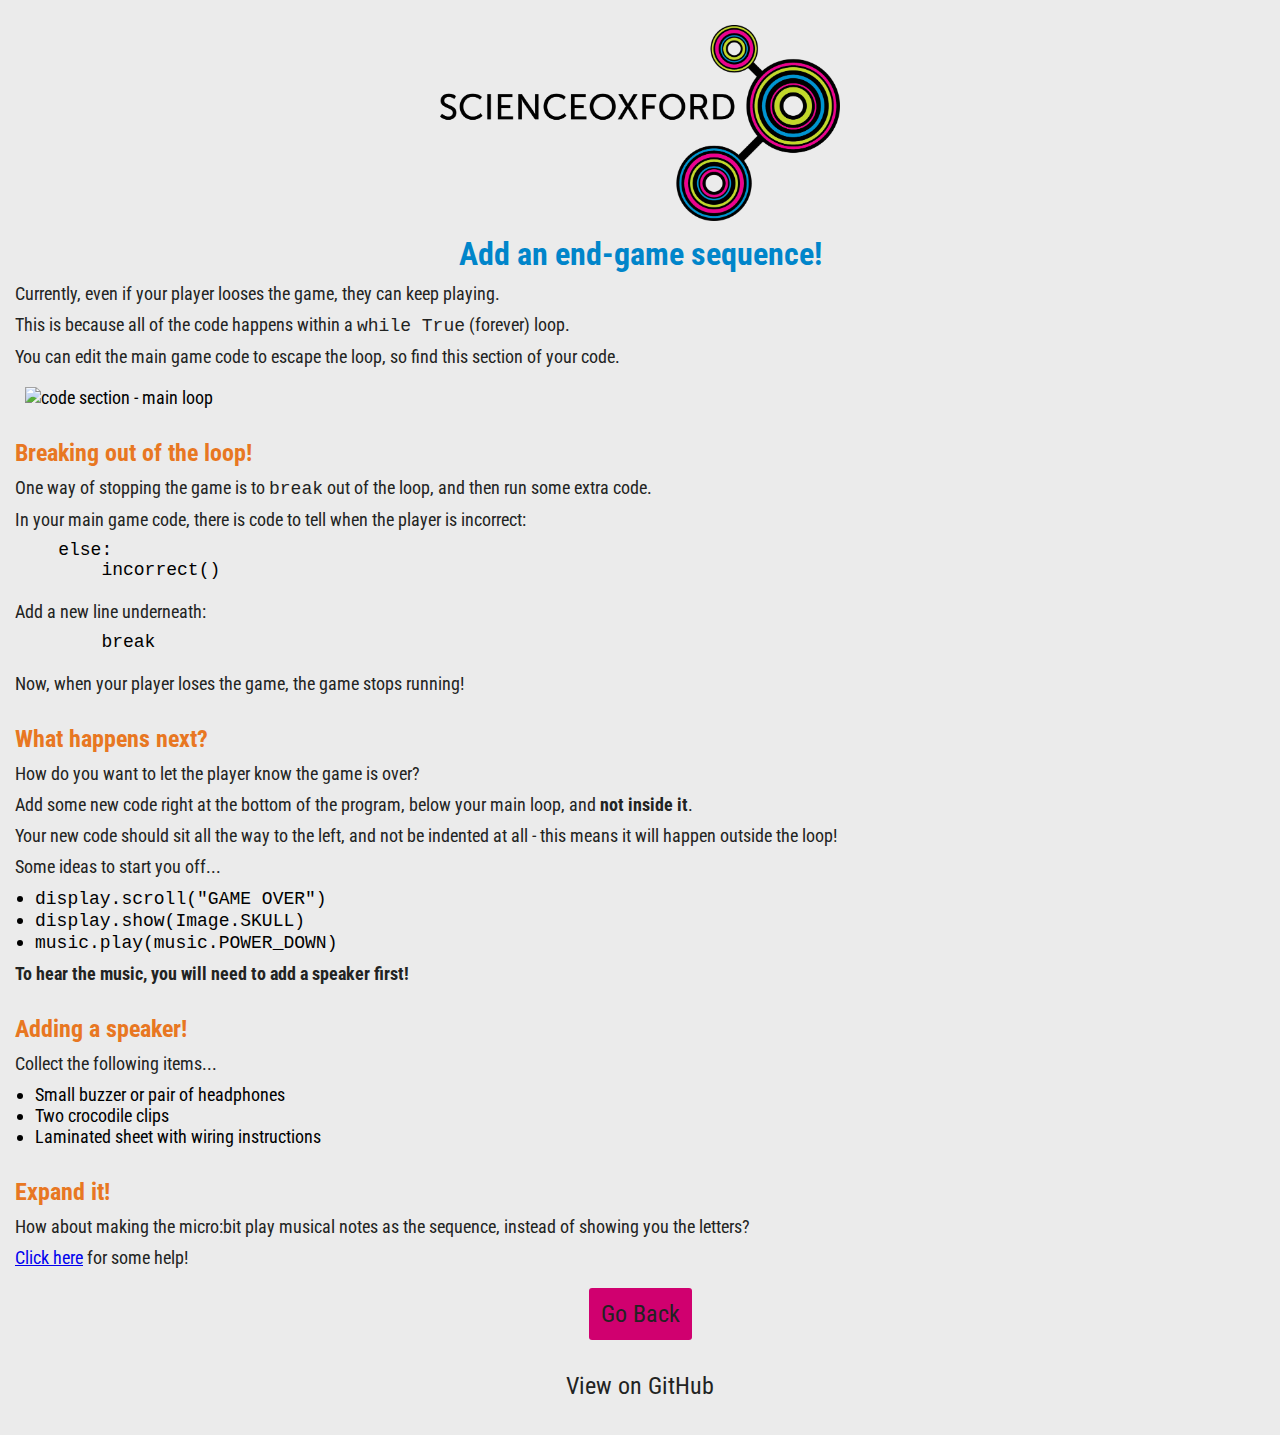
==== ending.html @ 5e037933 "add extensions" ====
<!DOCTYPE html>
<html>

<head>
  <title>Time Games</title>
  <link rel="stylesheet" type="text/css" href="style.css">
  <link href="https://fonts.googleapis.com/css?family=Roboto Condensed:100,300,400,500,700,900" rel="stylesheet">
  <meta name="viewport" content="width=device-width, initial-scale=1">
</head>

<body>
  <header>
    <a href="https://scienceoxford.com" target="_blank"><img src=".\images\so_logo.png" alt="Science Oxford Logo" width="400px" height="auto"></a>
    <h1>Add an end-game sequence!</h1>
  </header>

  <div id="intro" class="left">
    <p>Currently, even if your player looses the game, they can keep playing.</p>
    <p>This is because all of the code happens within a <code>while True</code> (forever) loop.</p>
    <p>You can edit the main game code to escape the loop, so find this section of your code.</p>
    <img src=".\images\main-loop-basic.png" alt="code section - main loop" width="1000px" height="auto">
    <br>
    <br>
  </div>

  <div id="break" class="left">
    <h3>Breaking out of the loop!</h3>
    <p>One way of stopping the game is to <code>break</code> out of the loop, and then run some extra code.</p>
    <p>In your main game code, there is code to tell when the player is incorrect:</p>
    <pre>    else:
        incorrect()</pre>
        <br>
    <p>Add a new line underneath:</p>
    <pre>        break</pre>
    <br>
    <p>Now, when your player loses the game, the game stops running!</p>
    <br>
  </div>

  <div id="end-sequence" class="left">
    <h3>What happens next?</h3>
    <p>How do you want to let the player know the game is over?</p>
    <p>Add some new code right at the bottom of the program, below your main loop, and <strong>not inside it</strong>.</p>
    <p>Your new code should sit all the way to the left, and not be indented at all - this means it will happen outside the loop!</p>
    <p>Some ideas to start you off...</p>
    <ul>
      <li><code>display.scroll("GAME OVER")</code></li>
      <li><code>display.show(Image.SKULL)</code></li>
      <li><code>music.play(music.POWER_DOWN)</code></li>
    </ul>
    <p><strong>To hear the music, you will need to add a speaker first!</strong></p>
    <br>
  </div>

  <div id="speaker" class="left">
    <h3>Adding a speaker!</h3>
    <p>Collect the following items...</p>
    <ul>
      <li>Small buzzer or pair of headphones</li>
      <li>Two crocodile clips</li>
      <li>Laminated sheet with wiring instructions</li>
    </ul>
    <br>
  </div>

  <div id="extensions" class="left">
    <h3>Expand it!</h3>
    <p>How about making the micro:bit play musical notes as the sequence, instead of showing you the letters?</p>
    <p><a href="music.html">Click here</a> for some help!</p>
  </div>

  <footer class="links bg_pink">
    <a href="index.html">Go Back</a>
  </footer>

  <footer class="links">
    <a href="https://github.com/ScienceOxford/time-games" target="_blank">View on GitHub</a>
  </footer>

</body>

</html>
---- style.css ----
* {
  box-sizing: border-box;
  margin: 0;
  padding: 0;
  font-size: 18px;
}

img {
  max-width: 100%;
  height: auto;
  margin: 10px;
}

body {
  background-color: rgb(235, 235, 235);
  font-family: "Roboto Condensed";
  text-align: center;
  font-size: 16px;
  margin: 5px;
  padding: 10px;
  min-width: 300px;
}

h1 {
  color: rgb(0, 133, 202);
  font-size: 32px;
  margin-bottom: 10px;
}

h3 {
  color: rgb(232, 119, 34);
  font-size: 24px;
  margin-bottom: 10px;
}

p {
  color: rgb(34, 35, 34);
  margin-bottom: 10px;
}

.left {
  text-align: left;
}

.bg_pink a {
  background-color: rgb(208, 0, 111);
}

.bg_green a {
  background-color: rgb(196, 214, 0);
}

.links a {
  color: rgb(34, 35, 34);
  font-size: 24px;
  border-radius: 3px;
  margin: 10px;
  padding: 12px;
  display: inline-block;
  text-decoration: none;
}

ul, ol {
  margin-left: 20px;
  margin-bottom: 10px;
}
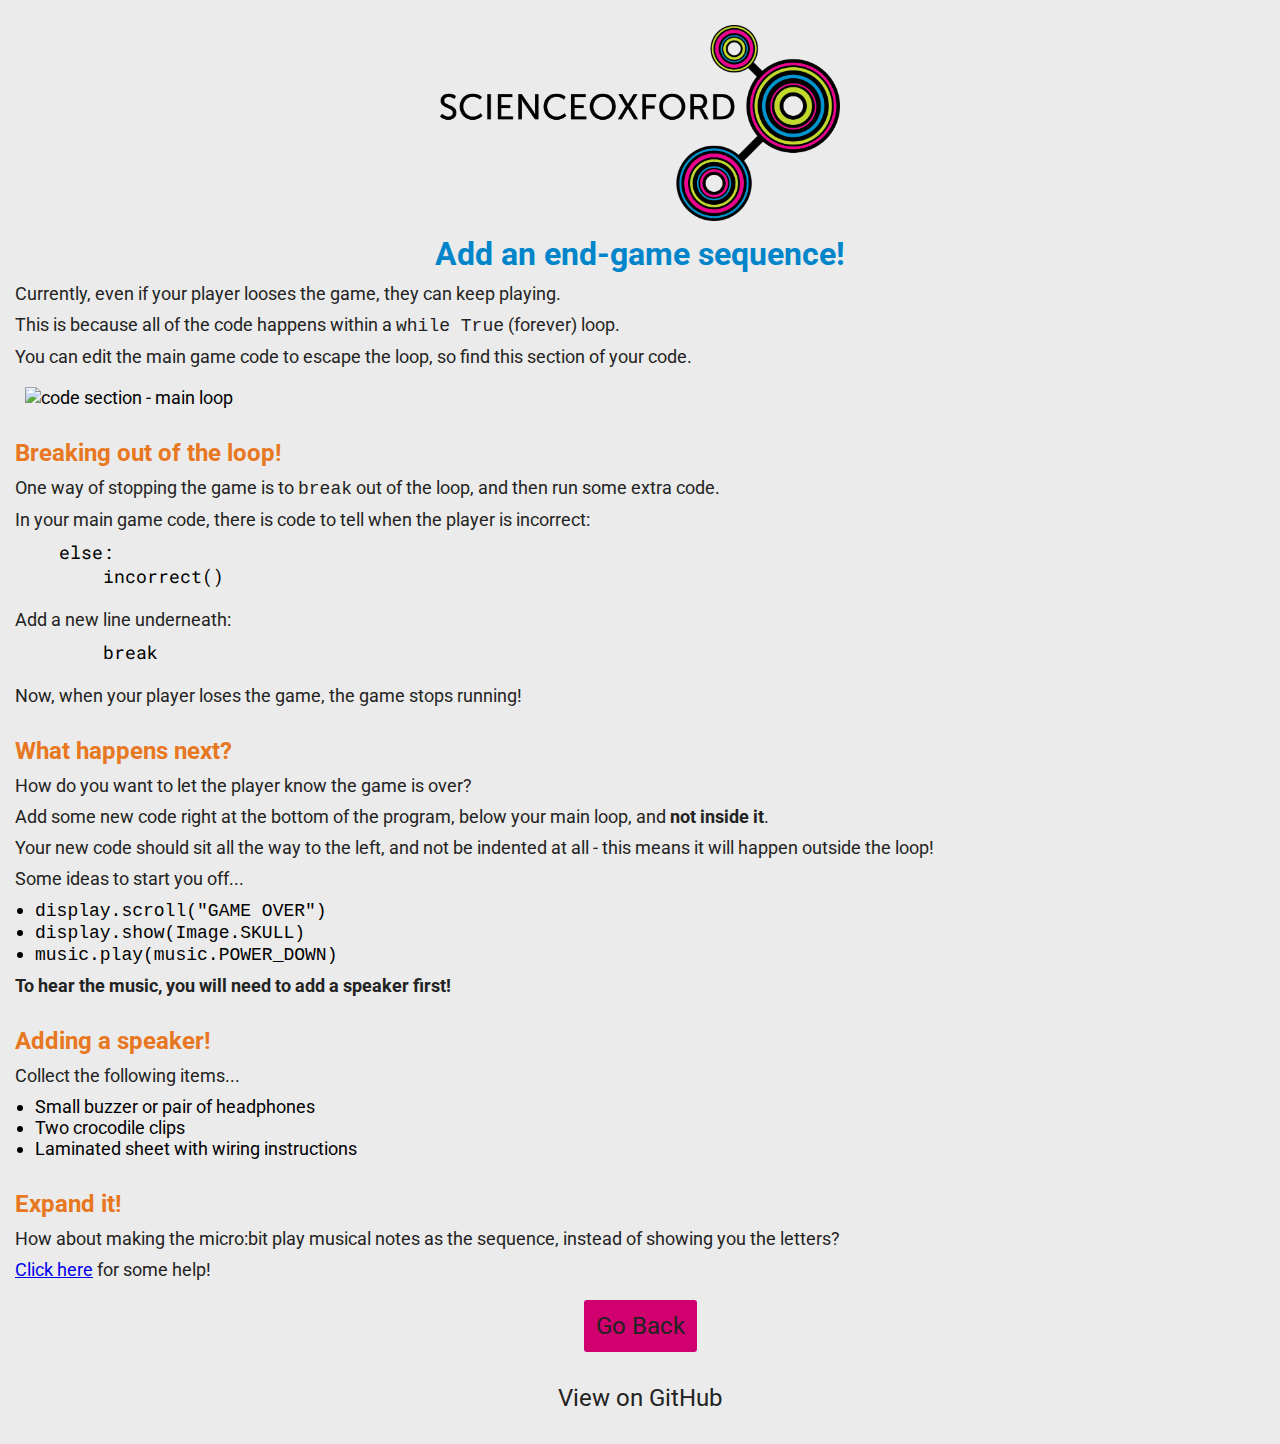
==== commit 90490d97: "edit fonts" ====
--- a/ending.html
+++ b/ending.html
@@ -4,7 +4,7 @@
 <head>
   <title>Time Games</title>
   <link rel="stylesheet" type="text/css" href="style.css">
-  <link href="https://fonts.googleapis.com/css?family=Roboto Condensed:100,300,400,500,700,900" rel="stylesheet">
+  <link href="https://fonts.googleapis.com/css?family=Roboto|Roboto+Mono&display=swap" rel="stylesheet">
   <meta name="viewport" content="width=device-width, initial-scale=1">
 </head>
 
--- a/style.css
+++ b/style.css
@@ -13,7 +13,7 @@
 
 body {
   background-color: rgb(235, 235, 235);
-  font-family: "Roboto Condensed";
+  font-family: "Roboto";
   text-align: center;
   font-size: 16px;
   margin: 5px;
@@ -36,6 +36,10 @@
 p {
   color: rgb(34, 35, 34);
   margin-bottom: 10px;
+}
+
+pre {
+  font-family: "Roboto Mono";
 }
 
 .left {
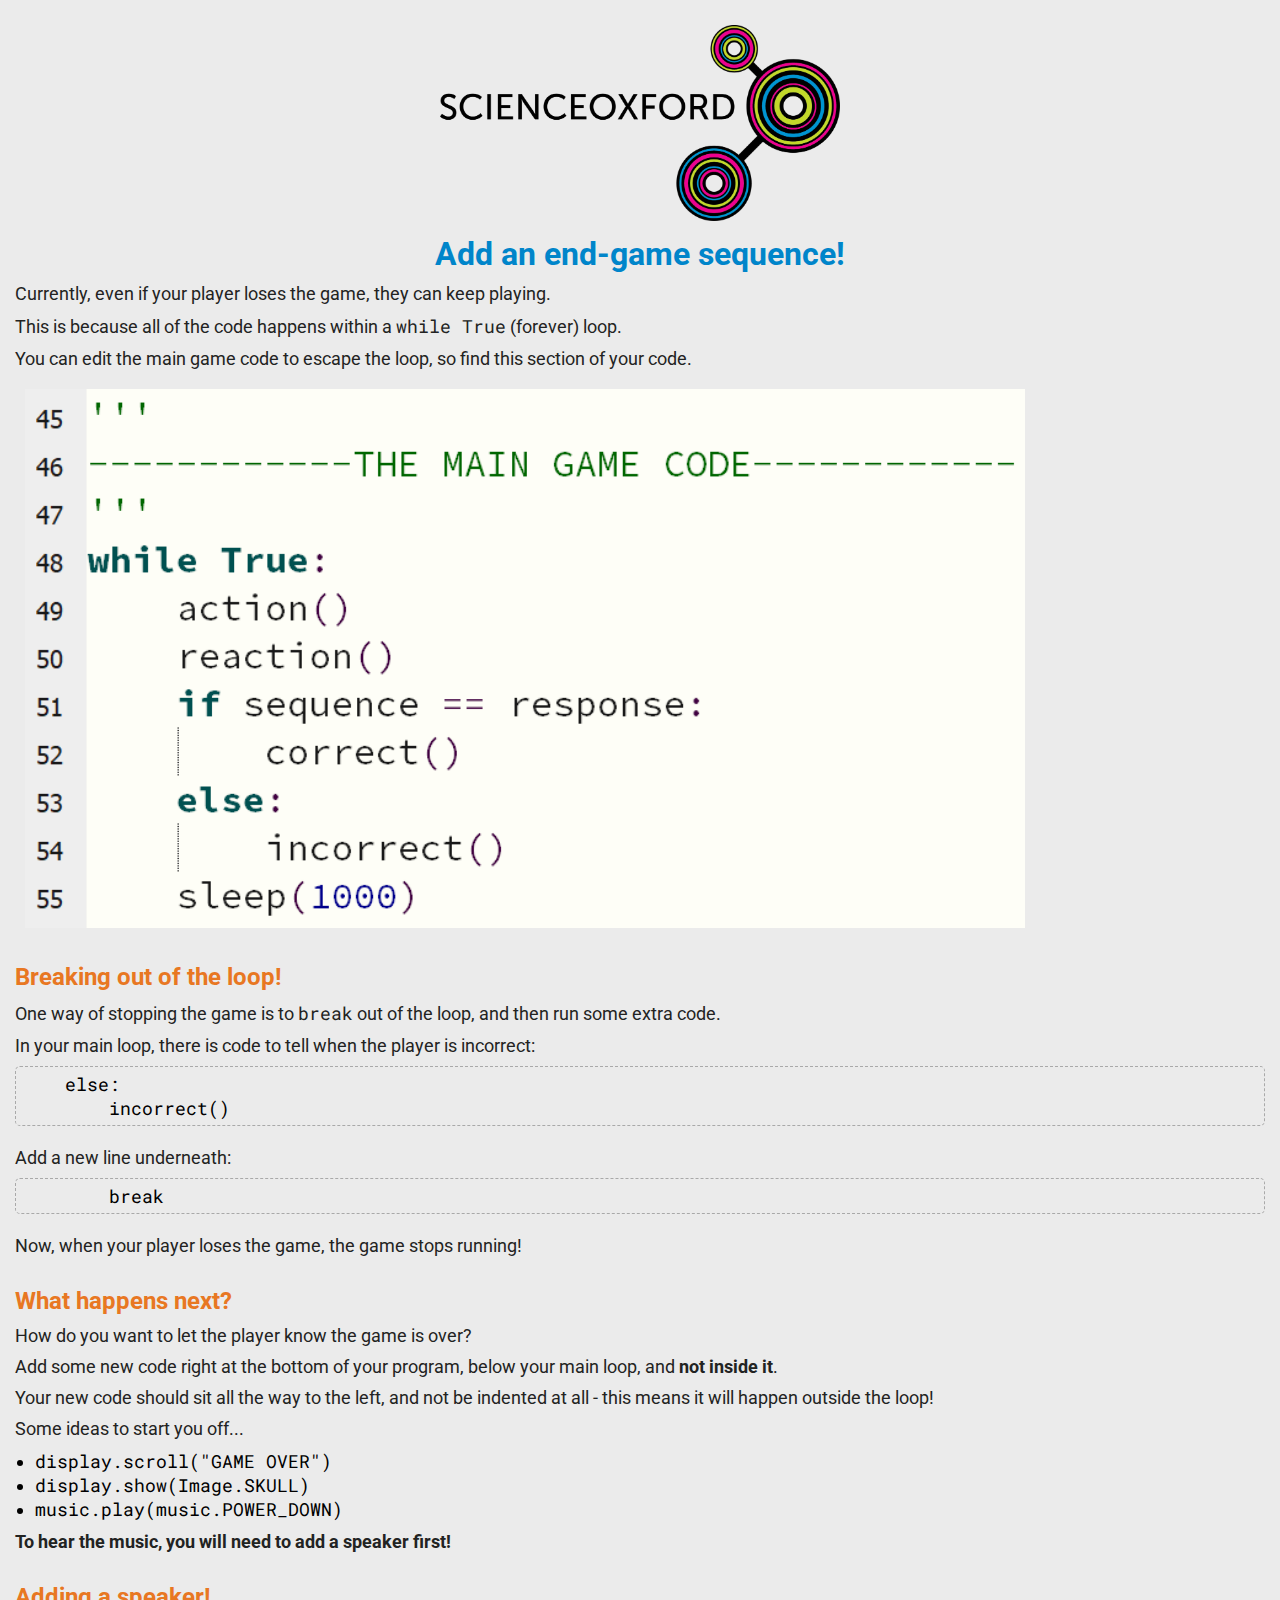
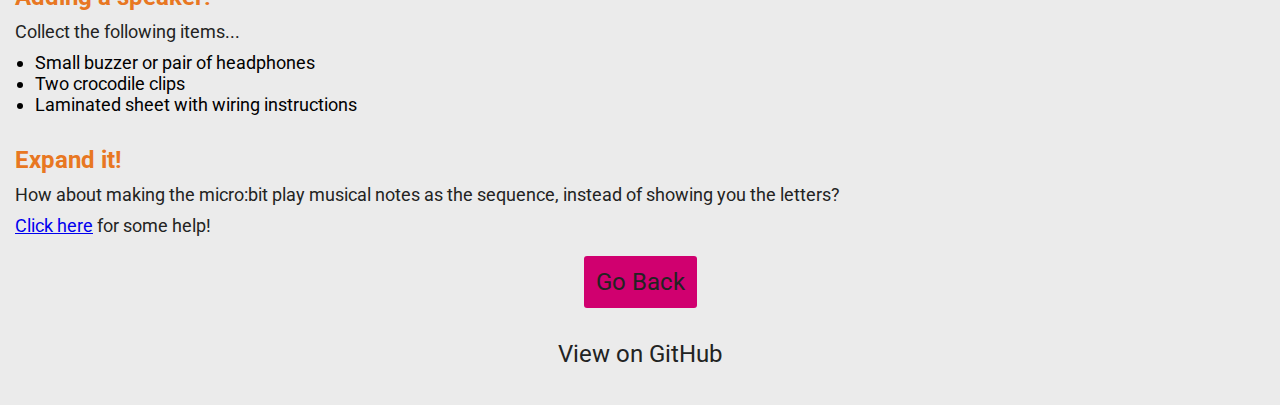
==== commit 4563360c: "Update ending.html" ====
--- a/ending.html
+++ b/ending.html
@@ -15,10 +15,10 @@
   </header>
 
   <div id="intro" class="left">
-    <p>Currently, even if your player looses the game, they can keep playing.</p>
+    <p>Currently, even if your player loses the game, they can keep playing.</p>
     <p>This is because all of the code happens within a <code>while True</code> (forever) loop.</p>
     <p>You can edit the main game code to escape the loop, so find this section of your code.</p>
-    <img src=".\images\main-loop-basic.png" alt="code section - main loop" width="1000px" height="auto">
+    <img src=".\images\main-loop-basic.PNG" alt="code section - main loop" width="1000px" height="auto">
     <br>
     <br>
   </div>
@@ -26,7 +26,7 @@
   <div id="break" class="left">
     <h3>Breaking out of the loop!</h3>
     <p>One way of stopping the game is to <code>break</code> out of the loop, and then run some extra code.</p>
-    <p>In your main game code, there is code to tell when the player is incorrect:</p>
+    <p>In your main loop, there is code to tell when the player is incorrect:</p>
     <pre>    else:
         incorrect()</pre>
         <br>
@@ -40,7 +40,7 @@
   <div id="end-sequence" class="left">
     <h3>What happens next?</h3>
     <p>How do you want to let the player know the game is over?</p>
-    <p>Add some new code right at the bottom of the program, below your main loop, and <strong>not inside it</strong>.</p>
+    <p>Add some new code right at the bottom of your program, below your main loop, and <strong>not inside it</strong>.</p>
     <p>Your new code should sit all the way to the left, and not be indented at all - this means it will happen outside the loop!</p>
     <p>Some ideas to start you off...</p>
     <ul>
--- a/style.css
+++ b/style.css
@@ -40,6 +40,13 @@
 
 pre {
   font-family: "Roboto Mono";
+  border: thin dashed darkgrey;
+  border-radius: 5px;
+  padding: 5px;
+}
+
+code {
+  font-family: "Roboto Mono";
 }
 
 .left {
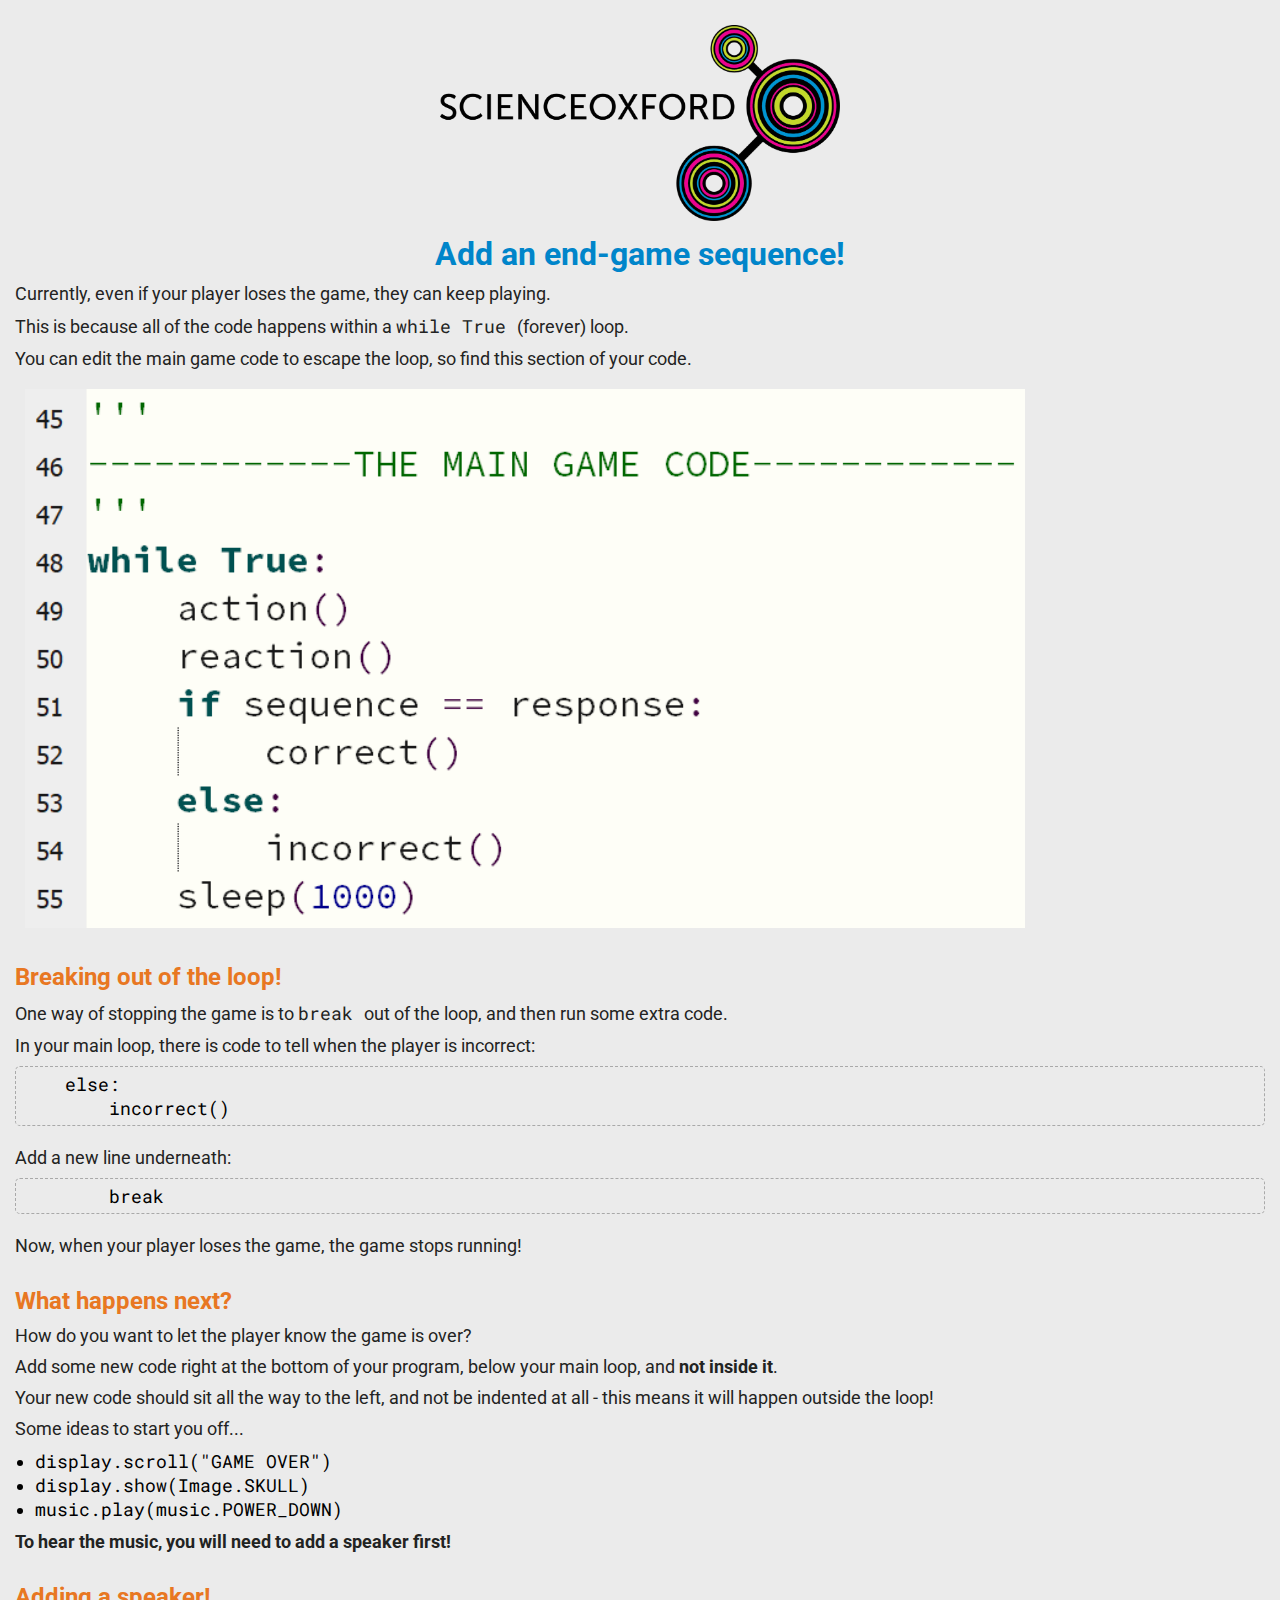
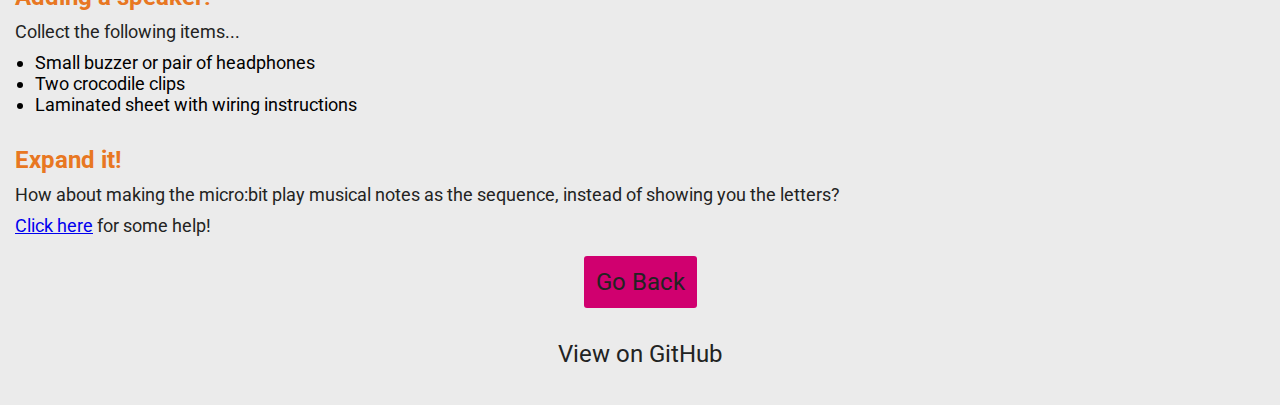
==== commit 16b2f05e: "Update ending.html" ====
--- a/ending.html
+++ b/ending.html
@@ -16,7 +16,7 @@
 
   <div id="intro" class="left">
     <p>Currently, even if your player loses the game, they can keep playing.</p>
-    <p>This is because all of the code happens within a <code>while True</code> (forever) loop.</p>
+    <p>This is because all of the code happens within a <code> while True </code> (forever) loop.</p>
     <p>You can edit the main game code to escape the loop, so find this section of your code.</p>
     <img src=".\images\main-loop-basic.PNG" alt="code section - main loop" width="1000px" height="auto">
     <br>
@@ -25,7 +25,7 @@
 
   <div id="break" class="left">
     <h3>Breaking out of the loop!</h3>
-    <p>One way of stopping the game is to <code>break</code> out of the loop, and then run some extra code.</p>
+    <p>One way of stopping the game is to <code> break </code> out of the loop, and then run some extra code.</p>
     <p>In your main loop, there is code to tell when the player is incorrect:</p>
     <pre>    else:
         incorrect()</pre>
